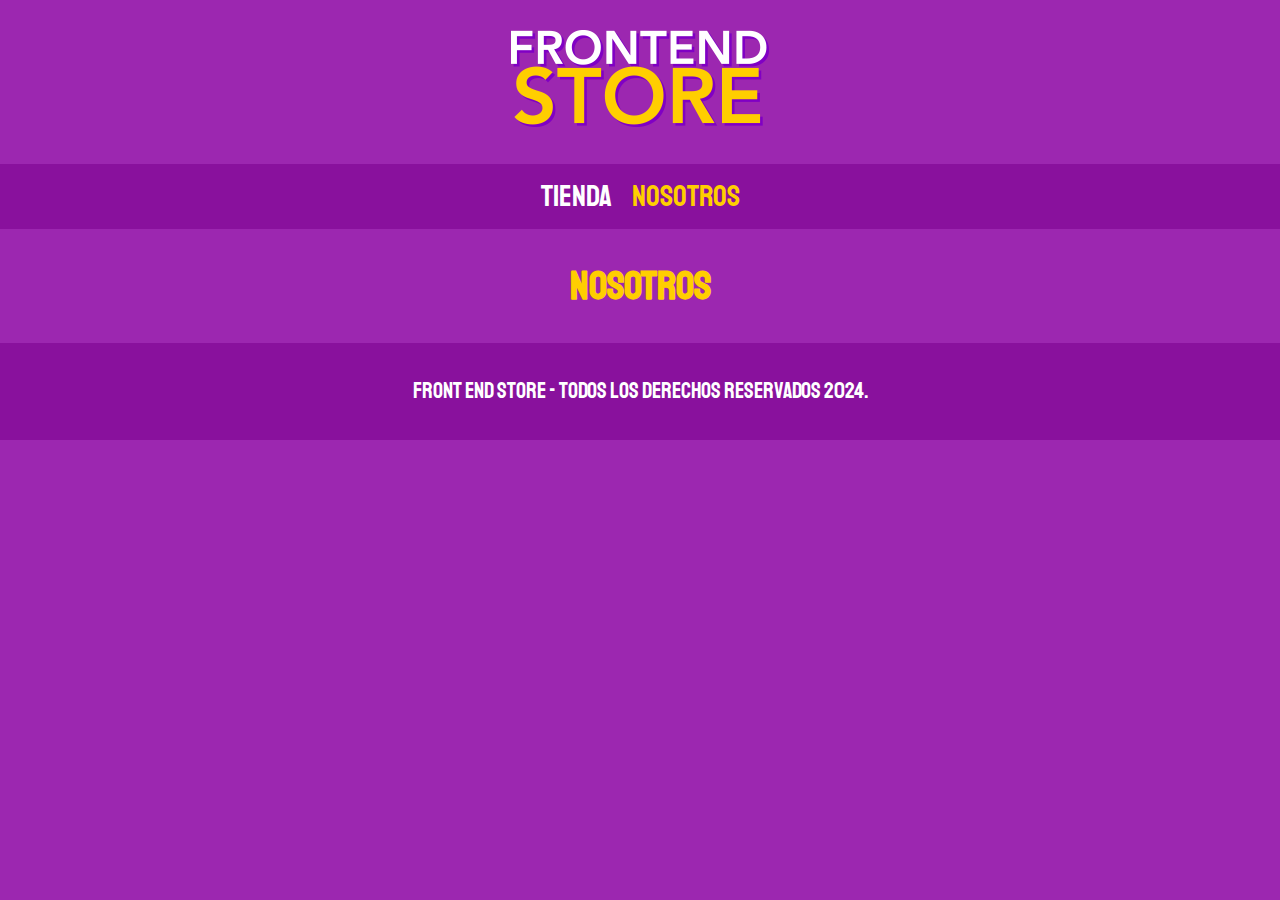
==== nosotros.html @ 5912d59d "commit add enlaces" ====
<!DOCTYPE html>
<html lang="en">
<head>
    <meta charset="UTF-8">
    <meta name="viewport" content="width=device-width, initial-scale=1.0">
    <link rel="preload" href="css/styles.css" as="styles">
    <link rel="stylesheet" href="css/normalize.css">
    <link href="https://fonts.googleapis.com/css2?family=Staatliches&display=swap" rel="stylesheet">
    <link rel="stylesheet" href="css/styles.css" >
    <title>FrontEnd Store</title>
</head>
<body>
    <header class="header">
        <a href="Index.html">
            <img class="header__logo" src="img/logo.png" alt="Logotipo">
        </a>
    </header>

    <nav class="navegacion">
        <a class="navegacion__enlace"  href="Index.html">Tienda</a>
        <a class="navegacion__enlace navegacion__enlace--activo " href="nosotros.html">Nosotros</a>
    </nav> 

    <main>
        <h1>Nosotros</h1>
    </main>

    <footer class="footer">
        <p class="footer__texto">Front end store - Todos los Derechos Reservados 2024.</p>
    </footer>
</body>
</html>
---- css/styles.css ----
:root{
    --primario: #9c27b0;
    --primarioOscuro: #89119D;
    --secundario: #ffce00;
    --secundarioOscuro: rgb(233,287,2);
    --blanco: #fff;
    --negro: #000;

    --FuentePrincipal: "Staatliches", sans-serif;
}

html {
    box-sizing: border-box;
    font-size: 62.5%;
}

*, *:before, *:after {
    box-sizing: inherit;
}

/**Globales**/

body {
    background-color: var(--primario);
    font-size: 1.6rem;
    line-height: 1.5;
}

p {
    font-size: 1.8rem;
    font-family: Arial, Helvetica, sans-serif;
    line-height: 1.5;
    color: var(--blanco);
}

a {
    text-decoration: none;
}

img {
    max-width: 100%;
}

.contenedor{
    max-width: 120rem;
    margin: 0 auto;
}

h1, h2, h3 {
    text-align: center;
    color: var(--secundario);
    font-family: var(--FuentePrincipal);
}

h1 {
    font-size: 4rem;
}

h2 {
    font-size: 3.2rem;
}

h3 { 
    font-size: 2.4rem;
}

/**Header **/

.header{
    display: flex;
    justify-content: center;
}

.header__logo {
    margin: 3rem 0;
}

/**Footer**/

.footer{
    background-color: var(--primarioOscuro);
    padding: 1rem 0;
    margin-top: 2rem;
}

.footer__texto{
    font-family: var(--FuentePrincipal);
    font-size: 2.2rem;
    text-align: center;
}

/**Navegacion**/

.navegacion {
    background-color: var(--primarioOscuro);
    padding: 1rem 0;
    display: flex;
    justify-content: center;
    gap: 2rem;
}


.navegacion__enlace{
    font-family: var(--FuentePrincipal);
    color: var(--blanco);
    font-size: 3rem;
}

.navegacion__enlace--activo,
.navegacion__enlace:hover{
    color: var(--secundario);
}
---- css/styles.css ----
:root{
    --primario: #9c27b0;
    --primarioOscuro: #89119D;
    --secundario: #ffce00;
    --secundarioOscuro: rgb(233,287,2);
    --blanco: #fff;
    --negro: #000;

    --FuentePrincipal: "Staatliches", sans-serif;
}

html {
    box-sizing: border-box;
    font-size: 62.5%;
}

*, *:before, *:after {
    box-sizing: inherit;
}

/**Globales**/

body {
    background-color: var(--primario);
    font-size: 1.6rem;
    line-height: 1.5;
}

p {
    font-size: 1.8rem;
    font-family: Arial, Helvetica, sans-serif;
    line-height: 1.5;
    color: var(--blanco);
}

a {
    text-decoration: none;
}

img {
    max-width: 100%;
}

.contenedor{
    max-width: 120rem;
    margin: 0 auto;
}

h1, h2, h3 {
    text-align: center;
    color: var(--secundario);
    font-family: var(--FuentePrincipal);
}

h1 {
    font-size: 4rem;
}

h2 {
    font-size: 3.2rem;
}

h3 { 
    font-size: 2.4rem;
}

/**Header **/

.header{
    display: flex;
    justify-content: center;
}

.header__logo {
    margin: 3rem 0;
}

/**Footer**/

.footer{
    background-color: var(--primarioOscuro);
    padding: 1rem 0;
    margin-top: 2rem;
}

.footer__texto{
    font-family: var(--FuentePrincipal);
    font-size: 2.2rem;
    text-align: center;
}

/**Navegacion**/

.navegacion {
    background-color: var(--primarioOscuro);
    padding: 1rem 0;
    display: flex;
    justify-content: center;
    gap: 2rem;
}


.navegacion__enlace{
    font-family: var(--FuentePrincipal);
    color: var(--blanco);
    font-size: 3rem;
}

.navegacion__enlace--activo,
.navegacion__enlace:hover{
    color: var(--secundario);
}
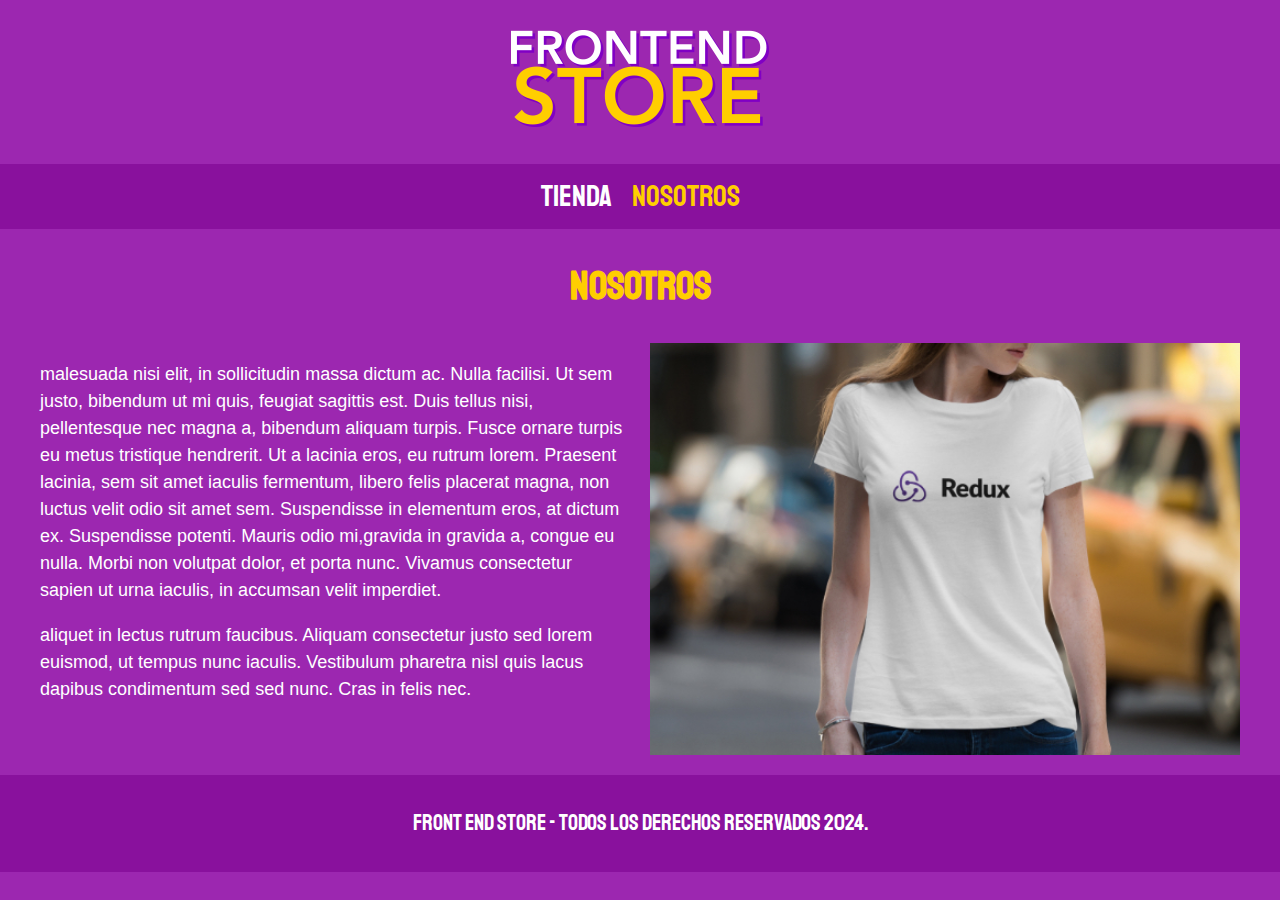
==== commit 333794e0: "Commit creando pagina nosotros" ====
--- a/nosotros.html
+++ b/nosotros.html
@@ -21,8 +21,29 @@
         <a class="navegacion__enlace navegacion__enlace--activo " href="nosotros.html">Nosotros</a>
     </nav> 
 
-    <main>
+    <main class="contenedor">
         <h1>Nosotros</h1>
+
+        <div class="nosotros">
+            <div class="nosotros__contenido">
+                <p>malesuada nisi elit, in sollicitudin massa dictum ac. Nulla facilisi. Ut sem justo, 
+                bibendum ut mi quis, feugiat sagittis est. Duis tellus nisi, pellentesque nec magna a, 
+                bibendum aliquam turpis. Fusce ornare turpis eu metus tristique hendrerit. Ut a lacinia 
+                eros, eu rutrum lorem. Praesent lacinia, sem sit amet iaculis fermentum, libero felis 
+                placerat magna, non luctus velit odio sit amet sem. Suspendisse in elementum eros, at 
+                dictum ex. Suspendisse potenti. Mauris odio mi,gravida in gravida a, congue eu nulla. 
+                Morbi non volutpat dolor, et porta nunc. Vivamus consectetur sapien ut urna iaculis, in 
+                accumsan velit imperdiet.</p>
+
+                <p>aliquet in lectus rutrum faucibus. Aliquam consectetur justo sed lorem euismod, ut 
+                tempus nunc iaculis. Vestibulum pharetra nisl quis lacus dapibus condimentum sed 
+                sed nunc. Cras in felis nec.</p>
+            </div>
+            <img class="nosotros__imagen" src="img/nosotros.jpg" alt="imagen nosotros">
+        </div>
+
+
+
     </main>
 
     <footer class="footer">
--- a/css/styles.css
+++ b/css/styles.css
@@ -109,4 +109,102 @@
 .navegacion__enlace--activo,
 .navegacion__enlace:hover{
     color: var(--secundario);
+}
+
+/* Grid */
+
+.grid{
+    display: grid;
+    grid-template-columns: repeat(2, 1fr);
+    gap: 2rem;
+}
+
+@media (min-width: 768px)  {
+    .grid{
+        grid-template-columns: repeat(3, 1fr);
+    }
+}
+
+/* producto */
+
+.producto{
+    background-color: var(--primarioOscuro);
+    padding: 1rem;
+}
+
+.producto__imagen{
+    width: 100%;
+}
+
+.producto__nombre{
+    font-size: 4rem;
+}
+
+.producto__precio{
+    font-size: 2.8rem;
+    color: var(--secundario);
+}
+
+.producto__nombre,
+.producto__precio {
+    font-family: var(--FuentePrincipal);
+    margin: 1rem 0;
+    text-align: center;
+    line-height: 1.2;
+}
+
+
+/** Graficos **/
+
+
+.grafico{
+    min-height: 30rem;
+    background-repeat: no-repeat;
+    background-size: cover;
+    grid-column: 1 / 3;
+}
+
+.grafico--camisas{
+    grid-row: 2 / 3;
+    background-image: url(../img/grafico1.jpg);
+}
+
+.grafico--node{
+    grid-row: 8 / 9;
+    background-image: url(../img/grafico2.jpg);
+}
+
+@media (min-width: 768px)  {
+    .grafico--node{
+        grid-row: 5 / 6;
+        grid-column: 2 / 4;
+    }    
+}
+
+
+/** Nosotros **/
+
+
+.nosotros {
+    display: grid;
+    grid-template-rows: repeat(2 , auto);
+}
+
+@media (min-width: 768px)  {
+    .nosotros {
+        grid-template-columns: repeat(2 , 1fr);
+        column-gap: 2rem;
+    }
+}
+
+.nosotros__imagen{
+    grid-row: 1 / 2;
+    width: 100%;
+}
+
+@media (min-width: 768px)  {
+    .nosotros__imagen{
+        grid-column: 2 / 3;
+    }
+    
 }--- a/css/styles.css
+++ b/css/styles.css
@@ -109,4 +109,102 @@
 .navegacion__enlace--activo,
 .navegacion__enlace:hover{
     color: var(--secundario);
+}
+
+/* Grid */
+
+.grid{
+    display: grid;
+    grid-template-columns: repeat(2, 1fr);
+    gap: 2rem;
+}
+
+@media (min-width: 768px)  {
+    .grid{
+        grid-template-columns: repeat(3, 1fr);
+    }
+}
+
+/* producto */
+
+.producto{
+    background-color: var(--primarioOscuro);
+    padding: 1rem;
+}
+
+.producto__imagen{
+    width: 100%;
+}
+
+.producto__nombre{
+    font-size: 4rem;
+}
+
+.producto__precio{
+    font-size: 2.8rem;
+    color: var(--secundario);
+}
+
+.producto__nombre,
+.producto__precio {
+    font-family: var(--FuentePrincipal);
+    margin: 1rem 0;
+    text-align: center;
+    line-height: 1.2;
+}
+
+
+/** Graficos **/
+
+
+.grafico{
+    min-height: 30rem;
+    background-repeat: no-repeat;
+    background-size: cover;
+    grid-column: 1 / 3;
+}
+
+.grafico--camisas{
+    grid-row: 2 / 3;
+    background-image: url(../img/grafico1.jpg);
+}
+
+.grafico--node{
+    grid-row: 8 / 9;
+    background-image: url(../img/grafico2.jpg);
+}
+
+@media (min-width: 768px)  {
+    .grafico--node{
+        grid-row: 5 / 6;
+        grid-column: 2 / 4;
+    }    
+}
+
+
+/** Nosotros **/
+
+
+.nosotros {
+    display: grid;
+    grid-template-rows: repeat(2 , auto);
+}
+
+@media (min-width: 768px)  {
+    .nosotros {
+        grid-template-columns: repeat(2 , 1fr);
+        column-gap: 2rem;
+    }
+}
+
+.nosotros__imagen{
+    grid-row: 1 / 2;
+    width: 100%;
+}
+
+@media (min-width: 768px)  {
+    .nosotros__imagen{
+        grid-column: 2 / 3;
+    }
+    
 }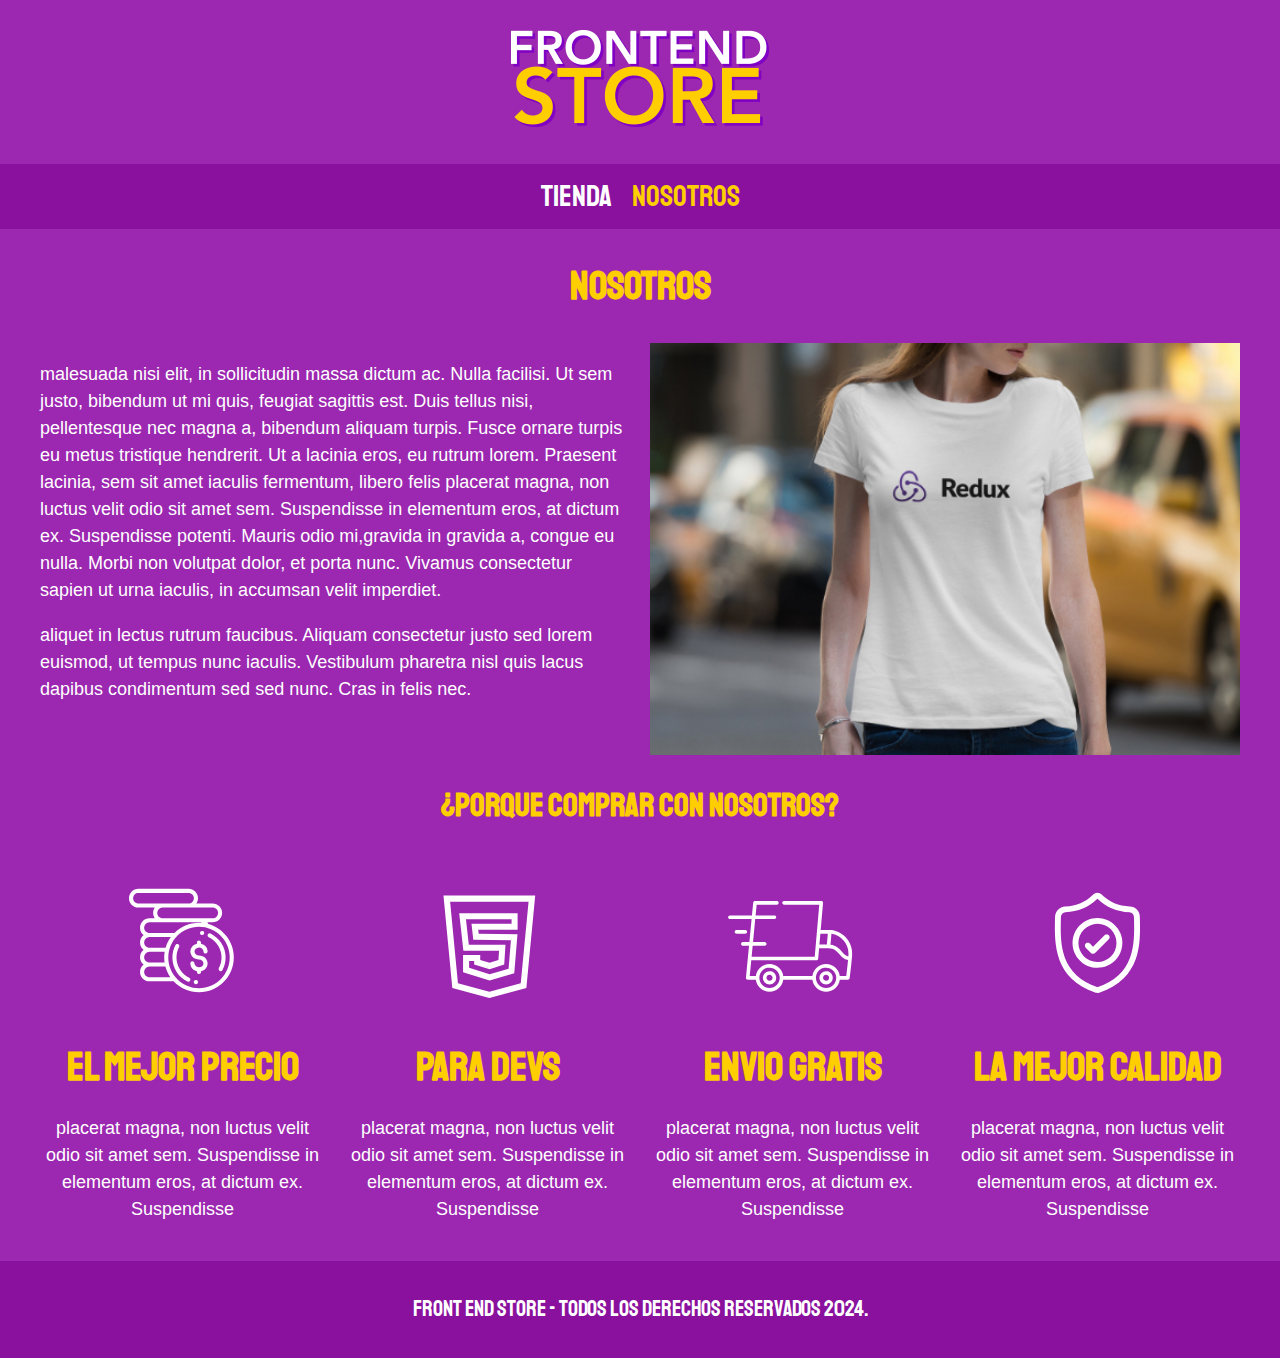
==== commit 20ce2066: "Commit creando seccion productos" ====
--- a/nosotros.html
+++ b/nosotros.html
@@ -41,10 +41,42 @@
             </div>
             <img class="nosotros__imagen" src="img/nosotros.jpg" alt="imagen nosotros">
         </div>
+    </main>
 
+    <section class="contenedor comprar">
+        <h2 class="comprar__titulo">¿Porque comprar con nosotros?</h2>
 
+        <div class="bloques">
+            <div class="bloque">
+                <img class="bloque__imagenes" src="/img/icono_1.png" alt="porque comprar">
+                <h1 class="bloque__titulo">El mejor precio</h1>
+                <p>placerat magna, non luctus velit odio sit amet sem. Suspendisse in elementum eros, at 
+                dictum ex. Suspendisse</p>
+            </div><!--Bloque-->
 
-    </main>
+            <div class="bloque">
+                <img class="bloque__imagenes" src="/img/icono_2.png" alt="porque comprar">
+                <h1 class="bloque__titulo">Para Devs</h1>
+                <p>placerat magna, non luctus velit odio sit amet sem. Suspendisse in elementum eros, at 
+                dictum ex. Suspendisse</p>
+            </div><!--Bloque-->
+
+            <div class="bloque">
+                <img class="bloque__imagenes" src="/img/icono_3.png" alt="porque comprar">
+                <h1 class="bloque__titulo">Envio gratis</h1>
+                <p>placerat magna, non luctus velit odio sit amet sem. Suspendisse in elementum eros, at 
+                dictum ex. Suspendisse</p>
+            </div><!--Bloque-->
+
+            <div class="bloque">
+                <img class="bloque__imagenes" src="/img/icono_4.png" alt="porque comprar">
+                <h1 class="bloque__titulo">La mejor calidad</h1>
+                <p>placerat magna, non luctus velit odio sit amet sem. Suspendisse in elementum eros, at 
+                dictum ex. Suspendisse</p>
+            </div><!--Bloque-->
+
+        </div><!--Bloques-->
+    </section>
 
     <footer class="footer">
         <p class="footer__texto">Front end store - Todos los Derechos Reservados 2024.</p>
--- a/css/styles.css
+++ b/css/styles.css
@@ -207,4 +207,31 @@
         grid-column: 2 / 3;
     }
     
+}
+
+
+/**Bloques**/
+
+.bloques{
+    display: grid;
+    grid-template-columns: repeat(2 , 1fr);
+    gap: 2rem;
+}
+
+@media (min-width: 768px)  {
+    .bloques{
+        grid-template-columns: repeat(4 , 1fr);
+    }
+}
+
+.bloque{
+    text-align: center;
+}
+
+.bloque.imagenes{
+    width: 100%;
+}
+
+.bloque__titulo{
+    margin: 0;
 }--- a/css/styles.css
+++ b/css/styles.css
@@ -207,4 +207,31 @@
         grid-column: 2 / 3;
     }
     
+}
+
+
+/**Bloques**/
+
+.bloques{
+    display: grid;
+    grid-template-columns: repeat(2 , 1fr);
+    gap: 2rem;
+}
+
+@media (min-width: 768px)  {
+    .bloques{
+        grid-template-columns: repeat(4 , 1fr);
+    }
+}
+
+.bloque{
+    text-align: center;
+}
+
+.bloque.imagenes{
+    width: 100%;
+}
+
+.bloque__titulo{
+    margin: 0;
 }